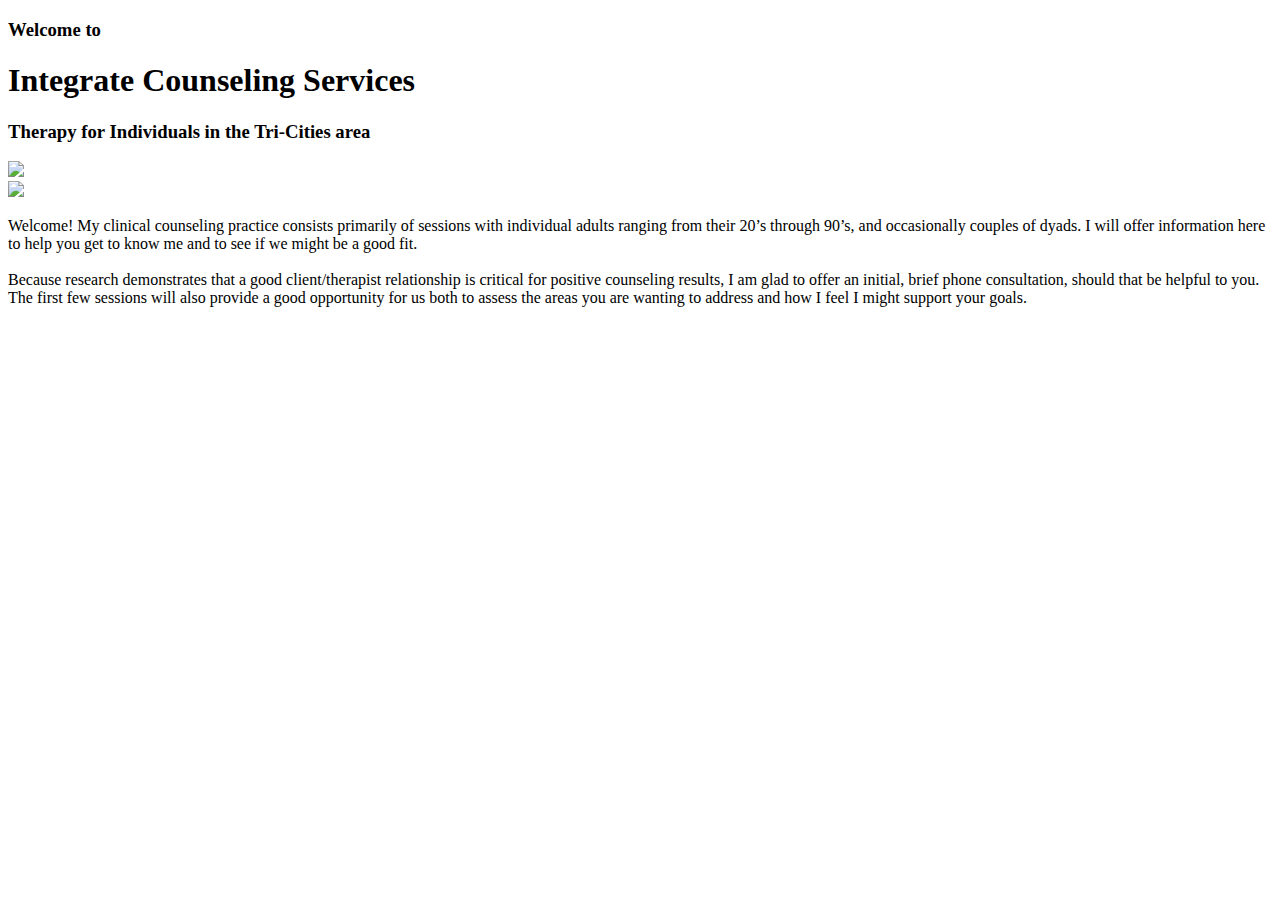
==== index.html @ 4551508b "Add files via upload" ====
<!doctype html>
<html>
<head>
  <meta charset="utf-8">
  <meta name="description" content="">
  <meta name="viewport" content="width=device-width, initial-scale=1">

  <!--@JM: Here is where you add the title of the site. I recommended to keep it constant for your brand-->
  <title>Integrate Counseling Services</title>

  <!-- Add Google Fonts-->
  <link href="https://fonts.googleapis.com/css?family=Playfair+Display|Playfair+Display+SC|Questrial|Source+Sans+Pro:200&display=swap" rel="stylesheet">
  <link href='https://fonts.googleapis.com/css?family=Roboto:100,400,300,400italic,700' rel='stylesheet' type='text/css'>

  <!-- Add links to other style sheets-->
  <link rel="stylesheet" href="css/all.css">
  <link rel="stylesheet" href="css/bootstrap.min.css">
  <link rel="stylesheet" href="css/style.css">

</head>
<body>

  <!--Navigation bar, including tabs to other page and home page-->
  <nav class="navbar navbar-findcond navbar-fixed-top"></nav>


  <!--Content of the website-->
  <!--Welcome Page-->
  <div class="container-fluid content" id="block1">
    <div id="intro-ics" class="content-div row">
      <div class="col-md-9 welcome-page">
        <h3 class="intro-subtext">Welcome to</h3>
        <h1>Integrate Counseling Services</h1>
        <h3 class="intro-subtext">Therapy for Individuals in the Tri-Cities area</h3>
      </div>
      <div class="col-md-3" id="img-col">
        <img class="intro-img" src="img/jan1.jpg">
      </div>
    </div>
  </div>

  <!--Intro to Jan-->
  <div id="block2">
    <div class="content-div row">
      <div class="col-md-1"></div>
      <div class="col-md-10" id="intro-website">
        <img class="intro-office-photo" src="img/newoffice1.jpg"/>
        <p class="welcome-text2">
          <span class="bold">Welcome!</span>
          My clinical counseling practice consists primarily of sessions with
          individual adults ranging from their 20’s through 90’s, and occasionally couples of dyads.
          I will offer information here to
          help you get to know me and to see if we might be a good fit.
          <br><br>
          Because research demonstrates that a good client/therapist relationship is critical for
          positive counseling results, I am glad to offer an initial, brief phone consultation,
          should that be helpful to you.  The first few sessions will also provide a good opportunity
          for us both to assess the areas you are wanting to address and how I feel I might support your goals.
        </p>
        <!-- <img class="intro-office-photo" src="img/newoffice1.jpg"/> -->
        <!-- <div id="buttonHolder">
          <a href="contacts.html"><button type="button" class="btn btn-success" id="btn-contact">CONTACT US</button></a>
        </div> -->
      </div>
      <div class="col-md-1"></div>
    </div>
  </div>


<!--Footer-->
<footer><div class="container-fluid" id="ender"></div></footer>


<!-- Load JS libraries -->
<script src="js/lib/jquery.min.js"></script>
<script src="js/lib/bootstrap.min.js"></script>
<script src="js/lib/all.min.js"></script>
<script src="js/main.js"></script>


</body>
</html>
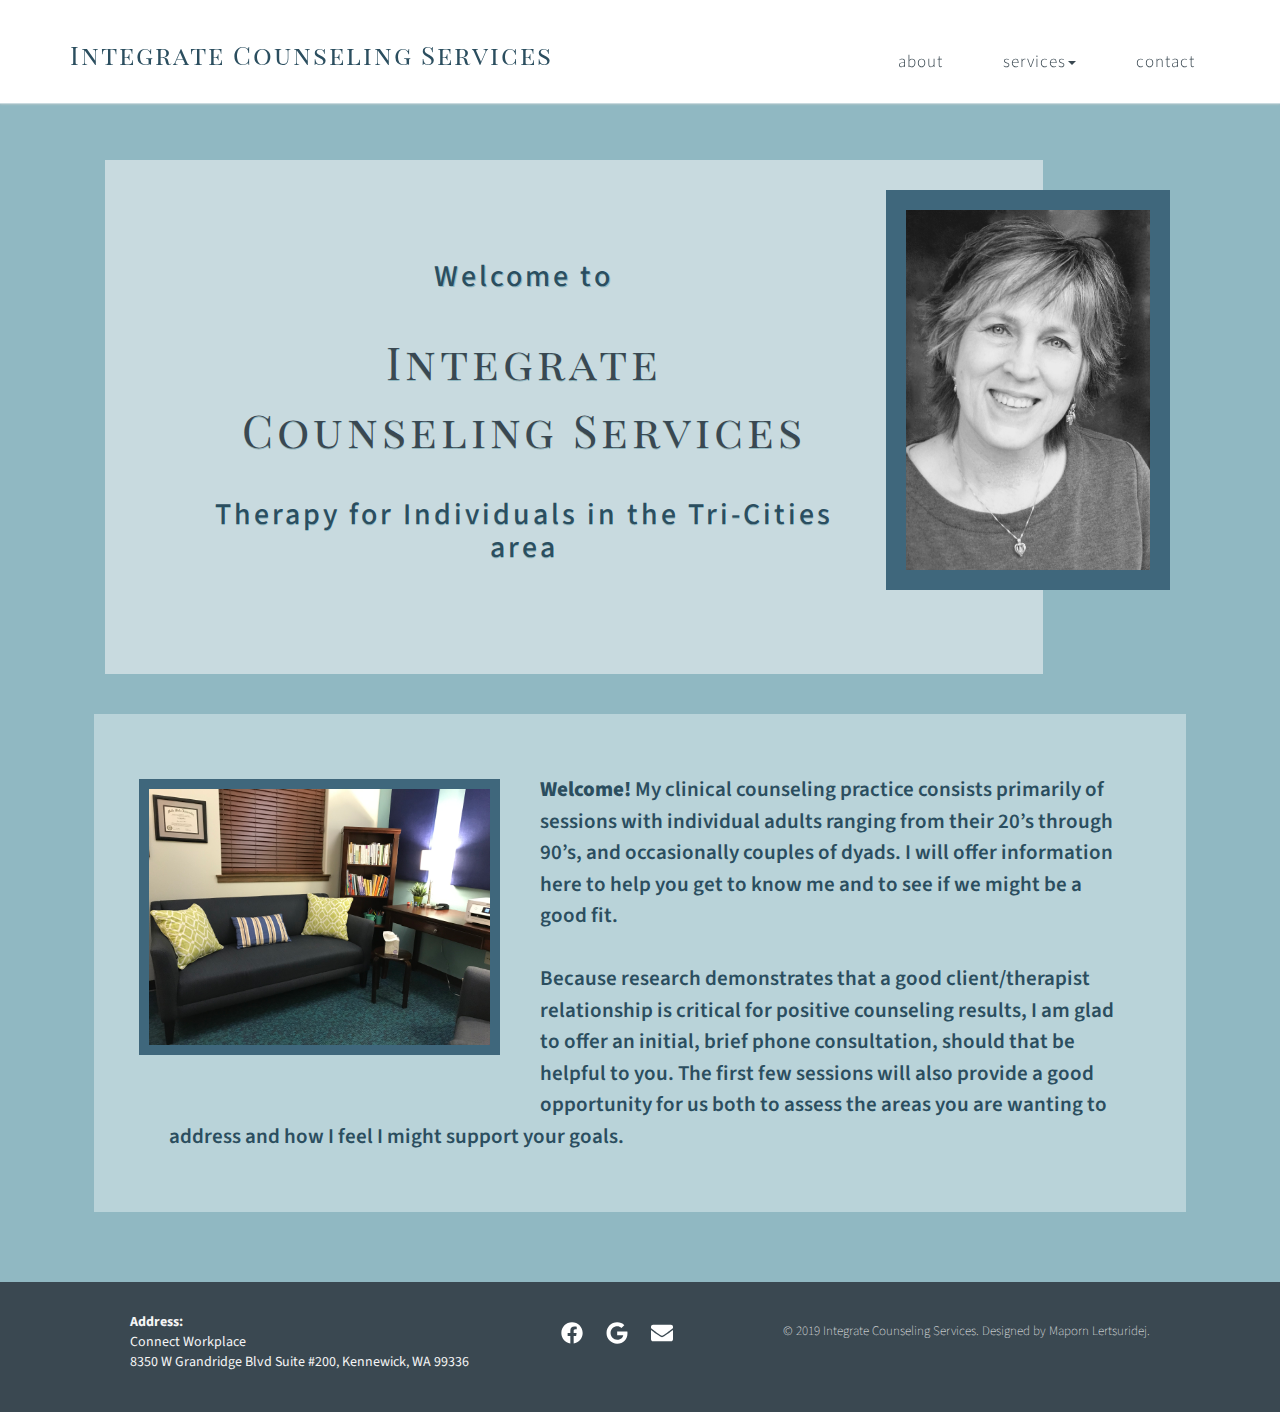
==== commit 2c4e8e50: "Mobile responsive updates" ====
--- a/index.html
+++ b/index.html
@@ -16,6 +16,7 @@
   <link rel="stylesheet" href="css/all.css">
   <link rel="stylesheet" href="css/bootstrap.min.css">
   <link rel="stylesheet" href="css/style.css">
+  <link rel="stylesheet" href="css/mobile.css">
 
 </head>
 <body>
--- a/css/style.css
+++ b/css/style.css
@@ -0,0 +1,623 @@
+/*Colors
+Green:
+    color: rgba(212,228,192,1);
+Darker Blue:
+    color: rgba(58,72,81,1);
+Dark Blue:
+    color: rgba(43,78,95,1);
+Blue:
+    color: rgba(78,126,149,1);
+Light Blue:
+    color: rgba(144,184,194,1);
+Lighter Blue:
+    color: rgba(200,218,223,1);
+ */
+
+
+/*General Website Layout*/
+body {
+    /*font-family: 'Roboto', sans-serif;*/
+    /*font-family: 'Questrial', sans-serif;*/
+    font-family: 'Source Sans Pro', sans-serif;
+    /* color: #555; */
+    color: rgba(58,72,81,1);
+    font-weight: 500;
+    /*background: rgba(200,218,223,1);*/
+    background: rgba(144,184,194,1);
+    /*background: rgba(78,126,149,1);*/
+}
+.logo {
+    /*font-family: 'Cinzel Decorative', cursive;*/
+    font-family: 'Playfair Display SC', serif;
+    /*font-family: 'Playfair Display', serif;*/
+    font-size: 26px;
+    margin-top: 30px;
+    margin-bottom: 15px;
+    letter-spacing: 2px;
+}
+.logo2 {
+    /*font-family: 'Cinzel Decorative', cursive;*/
+    /*font-family: 'Playfair Display SC', serif;*/
+    font-family: 'Playfair Display', serif;
+    font-size: 35px;
+    margin-top: 15px;
+    margin-bottom: 15px;
+    font-style: italic;
+}
+.logo:hover {
+    color: rgba(58,72,81,1);
+    /*color: rgba(43,78,95,1);*/
+    /*color: #2a2a2a;*/
+    /*color: rgba(78,126,149,1);*/
+}
+.content {
+    margin-top: 90px;
+    margin-bottom: 40px;
+    padding-right: 30px;
+    padding-left: 30px;
+}
+
+h1 {
+    color: rgba(58,72,81,1);
+    font-family: 'Playfair Display SC', serif;
+    font-size: 45px;
+    text-align: center;
+    margin: 35px;
+    text-shadow: 0.5px 0.5px rgba(144,184,194,1);
+    letter-spacing: 4px;
+    line-height: 150%;
+}
+h2 {
+    color: rgba(58,72,81,1);
+    font-family: 'Playfair Display', serif;
+    /* font-family: 'Playfair Display SC', serif; */
+    font-size: 45px;
+    text-align: center;
+    margin: 20px;
+    letter-spacing: 3px;
+    font-weight: 500;
+    text-shadow: 0.5px 0.5px rgba(144,184,194,1);
+}
+h3 {
+    /*color: rgba(58,72,81,1);*/
+    color: rgba(43,78,95,1);
+    /*font-family: 'Playfair Display SC', serif;*/
+    font-size: 40px;
+    text-align: center;
+    font-weight: 500;
+    letter-spacing: 3px;
+    text-shadow: 0.5px 0.5px rgba(144,184,194,1);
+    /*margin: 35px;*/
+    /*padding-bottom: 20px;*/
+    /*letter-spacing: 4px;*/
+    /*font-weight: 400px;*/
+    /*text-shadow: 0.5px 0.5px rgba(144,184,194,1);*/
+}
+h4 {
+    /*color: rgba(58,72,81,1);*/
+    color: #555;
+    /*font-family: 'Playfair Display', serif;*/
+    font-family: 'Source Sans Pro', sans-serif;
+    font-size: 20px;
+    text-align: center;
+    margin: 20px;
+    font-style: italic;
+    font-weight: 400;
+}
+.bold {
+    font-weight: 800;
+}
+.intro-subtext {
+    font-size: 30px;
+    text-align: center;
+    /*font-family: 'Playfair Display', serif;*/
+    color: rgba(43,78,95,1);
+}
+.welcome-page {
+    background: rgba(200,218,223,1);
+    padding-top: 80px;
+    padding-bottom: 100px;
+    padding-left: 100px;
+    padding-right: 200px;
+    margin-left: 90px;
+    margin-top: 70px;
+}
+.intro-img {
+    float: right;
+    margin-top: 100px;
+    margin-right: 70px;
+    margin-left: -30px;
+    /*border: 2px solid #ddd;*/
+    /*border: 0.5px solid rgb(5, 72, 68);*/
+    /*border: 0.5px solid rgb(212,228,192);*/
+    padding: 20px;
+    height: 400px;
+    /*background: #ddd;*/
+    /* background: rgba(212,228,192,1); */
+    /* background: rgba(78,126,149,1); */
+    background: rgba(63,103,124,1);
+}
+#img-col {
+    margin-left: -100px;
+}
+#intro-jan {
+  margin-top: -10px;
+  display: block;
+  margin-left: auto;
+  margin-right: auto;
+    padding-top: 15px;
+    /* background: rgba(203, 222, 227, 0.7); */
+    background: rgba(200,218,223,1);
+    /* background: rgba(144,184,194,1); */
+    /* background: #fff; */
+}
+.icon {
+    color: white;
+    padding: 10px;
+}
+.intro-text {
+    font-size: 20px;
+    padding-left: 110px;
+    padding-right:110px;
+    padding-bottom: 40px;
+    font-weight: 1000;
+    text-align: center;
+    padding-top: 40px;
+    color: rgba(58,72,81,1);
+}
+.intro-text2 {
+    font-size: 20px;
+    padding-left: 70px;
+    padding-right:70px;
+    padding-bottom: 40px;
+    font-weight: 1000;
+    /* text-align: center; */
+    padding-top: 40px;
+    color: rgba(58,72,81,1);
+}
+.welcome-text2 {
+    font-size: 21px;
+    padding-left: 60px;
+    padding-right:40px;
+    padding-bottom: 50px;
+    font-weight: 600;
+    /* text-align: center; */
+    line-height: 150%;
+    padding-top: 35px;
+    color: rbg(54, 55, 56);
+}
+.quote {
+    font-style: italic;
+}
+#jan-description {
+    font-size: 25px;
+    letter-spacing: 1px;
+    text-align: center;
+}
+#block2 {
+    margin-bottom:40px;
+    padding-bottom: 30px;
+    line-height: 300%;
+    color: rgba(144,184,194,1);
+}
+#btn-contact {
+    font-size: 18px;
+    letter-spacing: 1px;
+    font-weight: 400;
+    margin-bottom: 50px;
+}
+#buttonHolder {
+    text-align: center;
+    margin-top: 10px;
+}
+#intro-services {
+  background: rgb(203, 222, 227);
+  margin-top: 50px;
+  padding-top: 25px;
+  margin-bottom: 70px;
+}
+#intro-website {
+  background: rgba(203, 222, 227, 0.7);
+  padding-top: 25px;
+  color: rgba(43,78,95,1);
+  /* margin-left: 20px;
+  margin-right: 20px; */
+}
+.psychtodaylogo {
+  text-align: center;
+}
+.logoHolder {
+  margin-top: 20px;
+}
+.intro-office-photo {
+  width: 34%;
+  height: auto;
+  margin: 40px 40px 40px 30px;
+  padding: 10px;
+  background: rgba(63,103,124,1);
+  float: left;
+}
+
+
+
+/*Ender Content*/
+.ender-text {
+    font-size: 13px;
+    float: right;
+    color: whitesmoke;
+    padding-top:10px;
+    padding-right: 100px;
+    font-weight: 200;
+}
+.external {
+    /*float:left;*/
+    /*padding-left: 100px;*/
+    text-align: center;
+}
+#ender {
+    /*background: #555;*/
+    background: rgba(58,72,81,1);
+    padding: 30px;
+    /*position:fixed;*/
+}
+/*.fa-facebook:hover, .fa-google:hover, .fa-envelope:hover {*/
+.icon:hover {
+    color: rgba(200,218,223,1);
+    text-shadow: 0.5px 0.5px rgba(60,63,65,1);
+}
+.ender-address {
+    font-size: 14px;
+    float: left;
+    color: whitesmoke;
+    padding-left: 100px;
+    font-weight: 400;
+}
+
+
+
+
+/*Navigation Menu*/
+nav.navbar-findcond {
+    background: #fff;
+    border-color: rgba(200,218,223,1);
+    box-shadow: 0 0 2px 0 #ccc;
+}
+nav.navbar-findcond a {
+    color: rgba(43,78,95,1);
+}
+nav.navbar-findcond ul.navbar-nav a {
+    color: rgba(58,72,81,1);
+    border-style: solid;
+    border-width: 0 0 1px 0;
+    border-color: #fff;
+    margin-top: 15px;
+    margin-bottom: 15px;
+    padding-right: 30px;
+    padding-left: 30px;
+}
+nav.navbar-findcond ul.navbar-nav a:hover,
+nav.navbar-findcond ul.navbar-nav a:visited,
+nav.navbar-findcond ul.navbar-nav a:focus,
+nav.navbar-findcond ul.navbar-nav a:active {
+    background: #fff;
+}
+nav.navbar-findcond ul.navbar-nav a:hover {
+    border-color: #555;
+    border-color: rgba(43,78,95,1);
+}
+nav.navbar-findcond li.divider {
+    background: #ccc;
+}
+nav.navbar-findcond button.navbar-toggle {
+    background: #555;
+    border-radius: 4px;
+}
+nav.navbar-findcond button.navbar-toggle:hover {
+    background: #999;
+    color: rgba(58,72,81,1);
+}
+nav.navbar-findcond button.navbar-toggle > span.icon-bar {
+    background: #fff;
+}
+nav.navbar-findcond ul.dropdown-menu {
+    border: 0;
+    background: #fff;
+    border-radius: 4px;
+    margin: 4px 0;
+    box-shadow: 0 0 4px 0 #ccc;
+}
+nav.navbar-findcond ul.dropdown-menu > li > a {
+    color: #444;
+    font-size: 15px;
+}
+nav.navbar-findcond ul.dropdown-menu > li > a:hover {
+    background: rgba(43,78,95,1);
+    color: #fff;
+}
+nav.navbar-findcond span.badge {
+    background: #555;
+    font-weight: normal;
+    font-size: 22px;
+    margin: 0 4px;
+}
+nav.navbar-findcond span.badge.new {
+    background: #555;
+    color: #fff;
+}
+ul.navbar-nav {
+    padding-top: 22px;
+    font-weight: 300;
+    font-size: 17px;
+    letter-spacing: 1px;
+}
+
+
+
+
+/*Contacts Page */
+#contact-details {
+    margin-top:40px;
+    /* margin-left: 50px; */
+    padding-left: 50px;
+    padding-right: 50px;
+    padding-top: 10px;
+    background: rgba(200,218,223,1);
+    padding-bottom: 50px;
+}
+.contact-text {
+    font-size: 20px;
+    /*line-height:300%;*/
+    /* padding-left: 30px; */
+    /* text-align: center; */
+    margin-left: 15px;
+    margin-top: 10px;
+    color: rgba(58,72,81,1);
+}
+.getting-there {
+    font-size: 18px;
+    line-height:300%;
+    padding-left: 30px;
+    color: rgba(58,72,81,1);
+}
+.contact-icon {
+    margin-right: 10px;
+    /* margin-bottom: 10px; */
+    padding-left: 4.5px;
+    padding-top: 4.5px;
+    padding-right: 4.5px;
+}
+.contact-icon:hover {
+    color: rgba(58,72,81,1);
+}
+.contact-heading {
+    font-family: 'Playfair Display', serif;
+    margin-bottom: 10px;
+    margin-top: 50px;
+    font-size: 30px;
+    color: rgba(58,72,81,1);
+}
+.contact-intro {
+    padding-bottom: 5px;
+}
+.contact-map {
+  padding: 5px 5px 0px 5px;
+  margin-top: 30px;
+}
+.btn-success {
+    border-radius: 30px;
+    padding: 10px 20px 10px 20px;
+    letter-spacing: 4px;
+    font-size: 18px;
+}
+.col1 {
+  padding-left: 10px;
+  /* vertical-align: baseline; */
+  vertical-align: text-top;
+}
+.col3 {
+  padding-left: 20px;
+  vertical-align: text-top;
+  margin-bottom: 10px;
+  padding-bottom: 5px;
+}
+.col2 {
+  padding-right: 5px;
+  vertical-align: baseline;
+  font-weight: 600;
+  padding-bottom: 5px;
+}
+.contact-table {
+  margin-top: 5px;
+}
+a.contact-link:link {
+  color: #555;
+}
+a.contact-link:hover {
+  color: rgba(58,72,81,1);
+}
+#contactInfo {
+  margin-bottom: 20px;
+  padding-left: 30px;
+}
+.contact-content {
+  margin-top: 120px;
+}
+#col3-address {
+  padding-bottom: 5px;
+}
+.contact-intro-text {
+  font-weight: 600;
+  font-size: 24px;
+  margin-top: 30px;
+  color: rgba(58,72,81,1);
+}
+.contact-intro-text2 {
+  font-weight: 600;
+  font-size: 18px;
+  margin-top: 30px;
+  color: rgba(58,72,81,1);
+}
+.contact-note {
+  font-weight: 600;
+  font-size: 15px;
+  margin-top: 35px;
+}
+.address-icon {
+  margin-top: 15px;
+}
+
+/* About page */
+#about-block {
+  margin-top: 150px;
+  margin-bottom: 40px;
+}
+.logoHolder {
+  margin-bottom: 50px;
+  margin-left:40px;
+}
+#about-img {
+  display: block;
+  margin-left: auto;
+  margin-right: auto;
+  height: 50vh;
+  margin-top: 3%;
+  padding: 10px;
+  background: rgba(63,103,124,1);
+}
+#about-img1 {
+  /* display: block;
+  margin-left: auto;
+  margin-right: auto; */
+  margin-left: 60px;
+  margin-right: 60px;
+  float: right;
+  height: 50vh;
+  margin-top: 3%;
+  padding: 10px;
+  background: rgba(63,103,124,1);
+}
+#name {
+  margin-top: 25px;
+}
+
+
+/* New Forms Page */
+#formsHolder {
+  margin-top: 60px;
+  margin-bottom: 10px;
+}
+.newforms-heading {
+    font-family: 'Playfair Display', serif;
+    margin-bottom: 10px;
+    margin-top: 50px;
+    font-size: 30px;
+}
+.light-div {
+    padding-top: 25px;
+    /* background: rgba(203, 222, 227, 0.7); */
+    background: rgba(200,218,223,1);
+    /* background: rgba(144,184,194,1); */
+    /* background: #fff; */
+}
+#forms-content {
+  padding-bottom: 60px;
+  margin-right:-20px;
+}
+.newforms-subheading {
+  font-family: 'Playfair Display', serif;
+  margin-bottom: 10px;
+  margin-top: 50px;
+  font-size: 25px;
+}
+#newforms-img {
+  width: 300px;
+  padding: 10px;
+  background-color: rgba(43,78,95,1);
+  margin-top: 15%;
+}
+.newforms-img-div {
+  margin-right: -80px;
+  z-index: 1;
+}
+
+/* Insurance page */
+#img-insurance {
+  width: 100%;
+  max-width: 350px;
+  display: block;
+  margin-left: -100px;
+  margin-right: auto;
+  margin-top: -15%;
+  /* margin-top: 5%; */
+  padding: 10px;
+  background: rgba(63,103,124,1);
+}
+#insuranceInfo {
+  margin-top: 60px;
+  /* margin-bottom: 50px; */
+}
+.service-text2 {
+    font-size: 20px;
+    padding-left: 200px;
+    padding-right: 50px;
+    /* padding-bottom: 40px; */
+    font-weight: 800;
+    text-align: left;
+    /*line-height: 150%;*/
+    padding-top: 40px;
+    color: rgba(58,72,81,1);
+}
+.service-text {
+    font-size: 20px;
+    padding-left: 75px;
+    padding-right: 50px;
+    /* padding-bottom: 40px; */
+    font-weight: 800;
+    text-align: left;
+    /*line-height: 150%;*/
+    padding-top: 40px;
+    color: rgba(58,72,81,1);
+}
+.service-text-1 {
+    font-size: 20px;
+    margin-left: -100px;
+    padding-left: 0px;
+    padding-right: 20px;
+    /* padding-bottom: 40px; */
+    font-weight: 800;
+    text-align: left;
+    /*line-height: 150%;*/
+    padding-top: 40px;
+    color: rgba(58,72,81,1);
+}
+.service-text-note {
+    font-size: 16px;
+    padding-left: 75px;
+    padding-right: 50px;
+    font-weight: 800;
+    text-align: left;
+    padding-top: 25px;
+    color: rgba(58,72,81,1);
+}
+.service-list {
+  margin-left: 75px;
+  font-size: 20px;
+  padding-left: 50px;
+  padding-right:50px;
+  font-weight: 800;
+  text-align: left;
+  color: rgba(58,72,81,1);
+}
+.service-list-1 {
+  /* margin-left: 50px; */
+  font-size: 20px;
+  margin-left: -80px;
+  padding-left: 50px;
+  padding-right:50px;
+  font-weight: 800;
+  text-align: left;
+  color: rgba(58,72,81,1);
+}
+#insurance-content {
+  padding-bottom: 30px;
+}
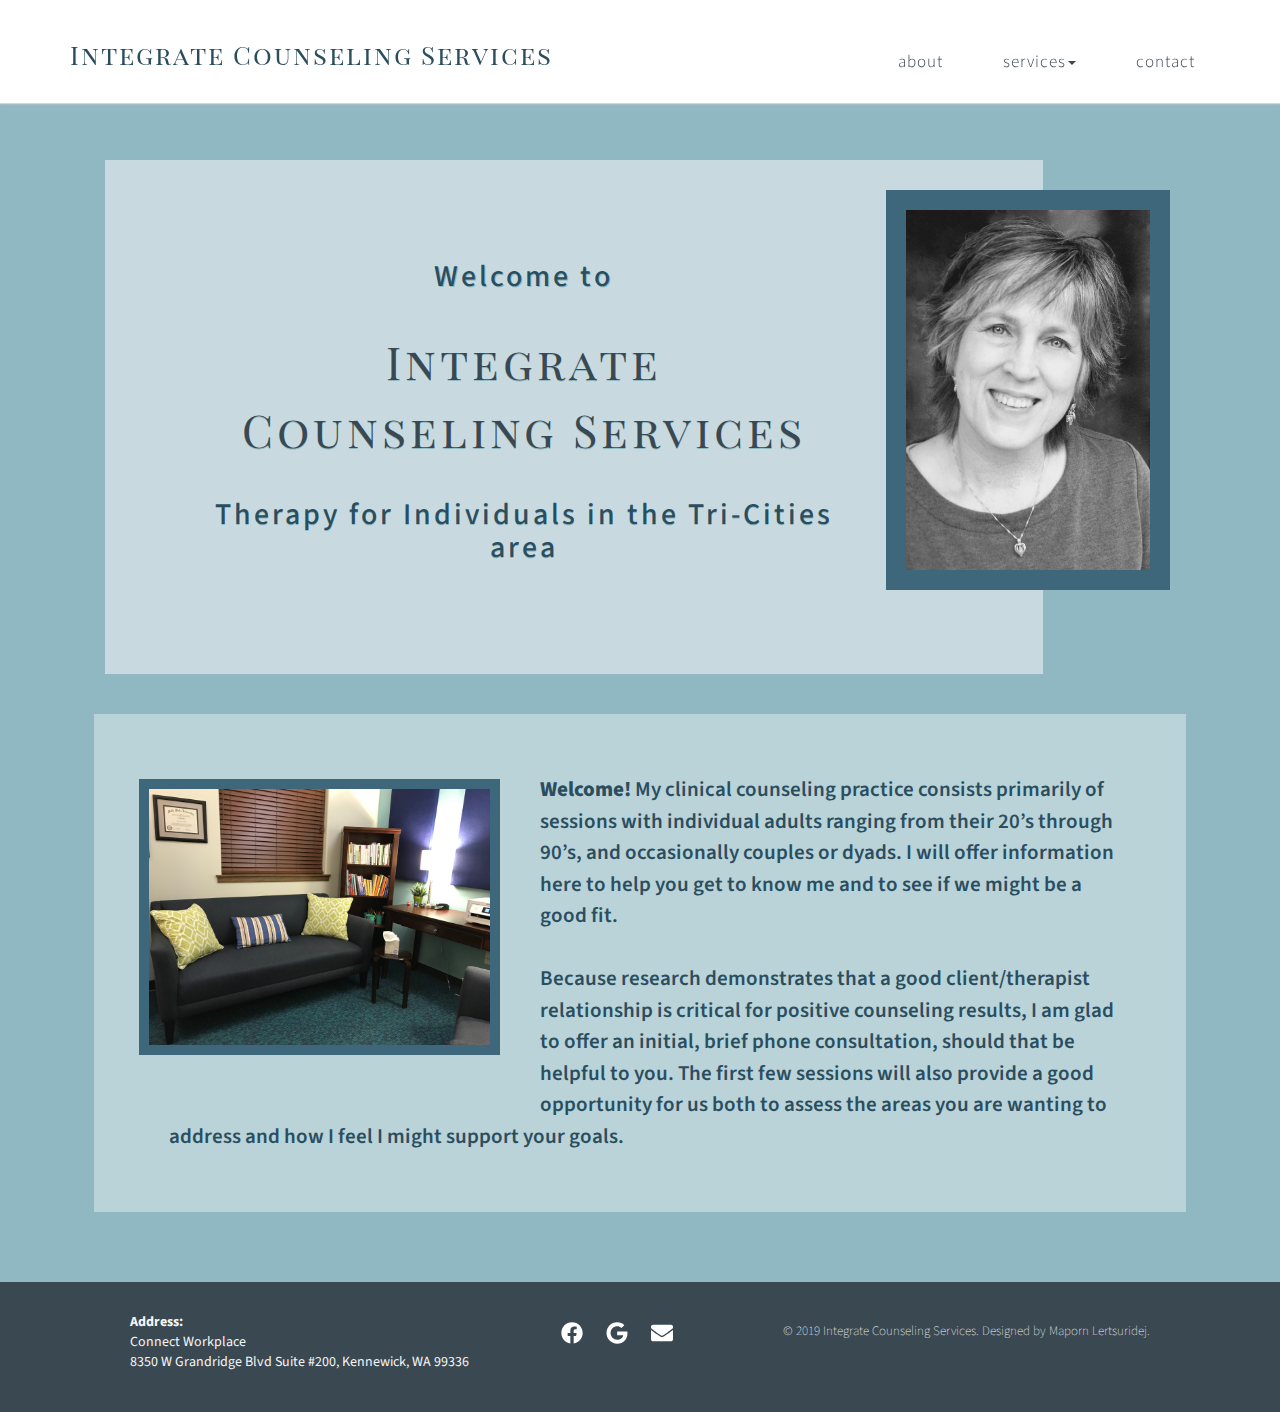
==== commit 73780c3b: "Edited Text on index.html" ====
--- a/index.html
+++ b/index.html
@@ -49,7 +49,7 @@
         <p class="welcome-text2">
           <span class="bold">Welcome!</span>
           My clinical counseling practice consists primarily of sessions with
-          individual adults ranging from their 20’s through 90’s, and occasionally couples of dyads.
+          individual adults ranging from their 20’s through 90’s, and occasionally couples or dyads.
           I will offer information here to
           help you get to know me and to see if we might be a good fit.
           <br><br>
--- a/css/style.css
+++ b/css/style.css
@@ -56,7 +56,6 @@
     padding-right: 30px;
     padding-left: 30px;
 }
-
 h1 {
     color: rgba(58,72,81,1);
     font-family: 'Playfair Display SC', serif;
@@ -387,7 +386,7 @@
     padding-right: 4.5px;
 }
 .contact-icon:hover {
-    color: rgba(58,72,81,1);
+    color: #555;
 }
 .contact-heading {
     font-family: 'Playfair Display', serif;
@@ -537,7 +536,6 @@
 }
 .newforms-img-div {
   margin-right: -80px;
-  z-index: 1;
 }
 
 /* Insurance page */
@@ -621,3 +619,242 @@
 #insurance-content {
   padding-bottom: 30px;
 }
+/* Style for mobile screen (iphone 6, 7, 8) */
+@media only screen
+  and (min-device-width: 300px)
+  and (max-device-width: 736px)
+  and (-webkit-min-device-pixel-ratio: 2) {
+    /* Navigation Bar */
+    .logo {
+        font-family: 'Playfair Display SC', serif;
+        font-size: 18px;
+        margin-top: 20px;
+        margin-bottom: 5px;
+        letter-spacing: 0px;
+    }
+    nav.navbar-findcond ul.dropdown-menu > li > a {
+        font-size: 14px;
+    }
+    nav.navbar-findcond span.badge {
+        font-size: 20px;
+    }
+    /* Main Content */
+    .content {
+        margin-top: 25px;
+        margin-bottom: 25px;
+        padding-right: 0px;
+        padding-left: 0px;
+    }
+    h1 {
+        font-size: 32px;
+        text-align: center;
+        margin: 10px;
+        letter-spacing: 3px;
+    }
+    h2 {
+        font-size: 32px;
+        margin: 10px;
+    }
+    h3 {
+        font-size: 30px;
+        letter-spacing: 1px;
+        text-shadow: 0.5px 0.5px rgba(144,184,194,1);
+    }
+    h4 {
+        margin: 10px;
+    }
+    /* Footnote */
+    .ender-address {
+        font-size: 14px;
+        float: left;
+        padding-left: 5px;
+        font-weight: 400;
+    }
+    .ender-text {
+        font-size: 13px;
+        float: right;
+        padding-top:5px;
+        padding-right: 10px;
+        font-weight: 200;
+    }
+    /* Index Page */
+    .welcome-page {
+        padding-top: 20px;
+        padding-bottom: 20px;
+        padding-left: 5%;
+        padding-right: 5%;
+        margin-left: 5px;
+        margin-right:5px;
+        margin-top: 70px;
+    }
+    #block2 {
+        margin-bottom:10%;
+        padding-bottom: 10px;
+        line-height: 100%;
+    }
+    #img-col {
+        margin-left: 0px;
+    }
+    .intro-img {
+        float: left;
+        margin-top: -10px;
+        margin-right: 25%;
+        margin-left: 25%;
+        padding: 10px;
+        height: 40vh;
+    }
+    .intro-subtext {
+      font-size: 22px;
+      text-align: center;
+      line-height: 150%;
+    }
+    .welcome-text2 {
+        font-size: 18px;
+        padding-left: 15%;
+        padding-right:15%;
+        padding-bottom: 20px;
+        padding-top: 35px;
+    }
+    .intro-office-photo {
+      width: 85vw;
+      height: auto;
+      margin: 20px;
+      padding: 5px;
+    }
+    /* About Page */
+    #jan-description {
+        font-size: 22px;
+        letter-spacing: 0px;
+    }
+    .intro-text2 {
+        font-size: 18px;
+        padding-left: 20px;
+        padding-right:20px;
+        padding-bottom: 40px;
+        padding-top: 50px;
+    }
+    #about-img1 {
+      margin-bottom: 30px;
+    }
+    #about-block {
+      margin-top: 70px;
+      margin-bottom: 30px;
+    }
+    /* Contact Page */
+    .contact-intro-text2 {
+      font-size: 18px;
+      margin-top: 20px;
+    }
+    .contact-table {
+      margin-top: 0px;
+    }
+    #contact-details {
+      margin-top:70px;
+      padding-left: 10px;
+      padding-right: 10px;
+      padding-top: 5px;
+      padding-bottom: 20px;
+    }
+    .contact-map {
+      overflow:hidden;
+      padding-bottom:90%;
+      position:relative;
+      height:0;
+    }
+    .contact-map iframe {
+      left:0;
+      top:0;
+      height:100%;
+      width:100%;
+      position:absolute;
+    }
+    .contact-icon {
+        margin-right: 0px;
+        padding-left: 5px;
+        padding-top: 5px;
+        padding-right: 5px;
+    }
+    .contact-text {
+        font-size: 17px;
+        margin-left: 0px;
+        margin-top: 0px;
+    }
+    #contactInfo {
+      margin-bottom: 20px;
+      padding-left: 20px;
+      padding-right:10px;
+    }
+    .col1 {
+      padding-left: 0px;
+    }
+    .col3 {
+      padding-left: 5px;
+      margin-bottom: 10px;
+      padding-bottom: 5px;
+    }
+    .col2 {
+      padding-right: 5px;
+      font-weight: 600;
+      padding-bottom: 5px;
+    }
+    /* New Forms Page */
+    .newforms-img-div {
+      margin-right: 10px;
+      width:0vw;
+    }
+    #newforms-img {
+      width:0vw;
+      padding:0;
+      /* width: 40vw; */
+      /* padding: 5px; */
+      /* margin-top: 5%; */
+    }
+    .newforms-heading {
+        margin-bottom: 10px;
+        margin-top: 15px;
+        /* font-size: 30px; */
+    }
+    .service-text2 {
+        font-size: 18px;
+        padding-left: 30px;
+        padding-right: 30px;
+        padding-top: 20px;
+    }
+    /* Insurance Page */
+    #img-insurance {
+      width: 100%;
+      max-width: 80vw;
+      margin-left: 10%;
+      margin-right: 10%;
+      margin-top: 5%;
+      padding: 5px;
+    }
+    .service-text-1 {
+        font-size: 18px;
+        margin-left: 10%;
+        padding-left: 0px;
+        padding-right: 5%;
+        padding-top: 40px;
+    }
+    .service-list-1 {
+      font-size: 18px;
+      margin-left: 20%;
+      padding-left: 0px;
+      padding-right: 10%;
+    }
+    .service-text {
+        font-size: 18px;
+        padding-left: 10%;
+        padding-right: 10%;
+    }
+    .service-text-note {
+        padding-left: 10%;
+        padding-right: 10%;
+    }
+    .service-list {
+      margin-left: 15%;
+      font-size: 18px;
+      padding-left: 10%;
+      padding-right:10%;
+    }
+  }
--- a/css/mobile.css
+++ b/css/mobile.css
@@ -0,0 +1,239 @@
+/* Style for mobile screen (iphone 6, 7, 8) */
+@media only screen
+  and (min-device-width: 300px)
+  and (max-device-width: 736px)
+  and (-webkit-min-device-pixel-ratio: 2) {
+    /* Navigation Bar */
+    .logo {
+        font-family: 'Playfair Display SC', serif;
+        font-size: 18px;
+        margin-top: 20px;
+        margin-bottom: 5px;
+        letter-spacing: 0px;
+    }
+    nav.navbar-findcond ul.dropdown-menu > li > a {
+        font-size: 14px;
+    }
+    nav.navbar-findcond span.badge {
+        font-size: 20px;
+    }
+    /* Main Content */
+    .content {
+        margin-top: 25px;
+        margin-bottom: 25px;
+        padding-right: 0px;
+        padding-left: 0px;
+    }
+    h1 {
+        font-size: 32px;
+        text-align: center;
+        margin: 10px;
+        letter-spacing: 3px;
+    }
+    h2 {
+        font-size: 32px;
+        margin: 10px;
+    }
+    h3 {
+        font-size: 30px;
+        letter-spacing: 1px;
+        text-shadow: 0.5px 0.5px rgba(144,184,194,1);
+    }
+    h4 {
+        margin: 10px;
+    }
+    /* Footnote */
+    .ender-address {
+        font-size: 14px;
+        float: left;
+        padding-left: 5px;
+        font-weight: 400;
+    }
+    .ender-text {
+        font-size: 13px;
+        float: right;
+        padding-top:5px;
+        padding-right: 10px;
+        font-weight: 200;
+    }
+    /* Index Page */
+    .welcome-page {
+        padding-top: 20px;
+        padding-bottom: 20px;
+        padding-left: 5%;
+        padding-right: 5%;
+        margin-left: 5px;
+        margin-right:5px;
+        margin-top: 70px;
+    }
+    #block2 {
+        margin-bottom:10%;
+        padding-bottom: 10px;
+        line-height: 100%;
+    }
+    #img-col {
+        margin-left: 0px;
+    }
+    .intro-img {
+        float: left;
+        margin-top: -10px;
+        margin-right: 25%;
+        margin-left: 25%;
+        padding: 10px;
+        height: 40vh;
+    }
+    .intro-subtext {
+      font-size: 22px;
+      text-align: center;
+      line-height: 150%;
+    }
+    .welcome-text2 {
+        font-size: 18px;
+        padding-left: 15%;
+        padding-right:15%;
+        padding-bottom: 20px;
+        padding-top: 35px;
+    }
+    .intro-office-photo {
+      width: 85vw;
+      height: auto;
+      margin: 20px;
+      padding: 5px;
+    }
+    /* About Page */
+    #jan-description {
+        font-size: 22px;
+        letter-spacing: 0px;
+    }
+    .intro-text2 {
+        font-size: 18px;
+        padding-left: 20px;
+        padding-right:20px;
+        padding-bottom: 40px;
+        padding-top: 50px;
+    }
+    #about-img1 {
+      margin-bottom: 30px;
+    }
+    #about-block {
+      margin-top: 70px;
+      margin-bottom: 30px;
+    }
+    /* Contact Page */
+    .contact-intro-text2 {
+      font-size: 18px;
+      margin-top: 20px;
+    }
+    .contact-table {
+      margin-top: 0px;
+    }
+    #contact-details {
+      margin-top:70px;
+      padding-left: 10px;
+      padding-right: 10px;
+      padding-top: 5px;
+      padding-bottom: 20px;
+    }
+    .contact-map {
+      overflow:hidden;
+      padding-bottom:90%;
+      position:relative;
+      height:0;
+    }
+    .contact-map iframe {
+      left:0;
+      top:0;
+      height:100%;
+      width:100%;
+      position:absolute;
+    }
+    .contact-icon {
+        margin-right: 0px;
+        padding-left: 5px;
+        padding-top: 5px;
+        padding-right: 5px;
+    }
+    .contact-text {
+        font-size: 17px;
+        margin-left: 0px;
+        margin-top: 0px;
+    }
+    #contactInfo {
+      margin-bottom: 20px;
+      padding-left: 20px;
+      padding-right:10px;
+    }
+    .col1 {
+      padding-left: 0px;
+    }
+    .col3 {
+      padding-left: 5px;
+      margin-bottom: 10px;
+      padding-bottom: 5px;
+    }
+    .col2 {
+      padding-right: 5px;
+      font-weight: 600;
+      padding-bottom: 5px;
+    }
+    /* New Forms Page */
+    .newforms-img-div {
+      margin-right: 10px;
+      width:0vw;
+    }
+    #newforms-img {
+      width:0vw;
+      padding:0;
+      /* width: 40vw; */
+      /* padding: 5px; */
+      /* margin-top: 5%; */
+    }
+    .newforms-heading {
+        margin-bottom: 10px;
+        margin-top: 15px;
+        /* font-size: 30px; */
+    }
+    .service-text2 {
+        font-size: 18px;
+        padding-left: 30px;
+        padding-right: 30px;
+        padding-top: 20px;
+    }
+    /* Insurance Page */
+    #img-insurance {
+      width: 100%;
+      max-width: 80vw;
+      margin-left: 10%;
+      margin-right: 10%;
+      margin-top: 5%;
+      padding: 5px;
+    }
+    .service-text-1 {
+        font-size: 18px;
+        margin-left: 10%;
+        padding-left: 0px;
+        padding-right: 5%;
+        padding-top: 40px;
+    }
+    .service-list-1 {
+      font-size: 18px;
+      margin-left: 20%;
+      padding-left: 0px;
+      padding-right: 10%;
+    }
+    .service-text {
+        font-size: 18px;
+        padding-left: 10%;
+        padding-right: 10%;
+    }
+    .service-text-note {
+        padding-left: 10%;
+        padding-right: 10%;
+    }
+    .service-list {
+      margin-left: 15%;
+      font-size: 18px;
+      padding-left: 10%;
+      padding-right:10%;
+    }
+  }
